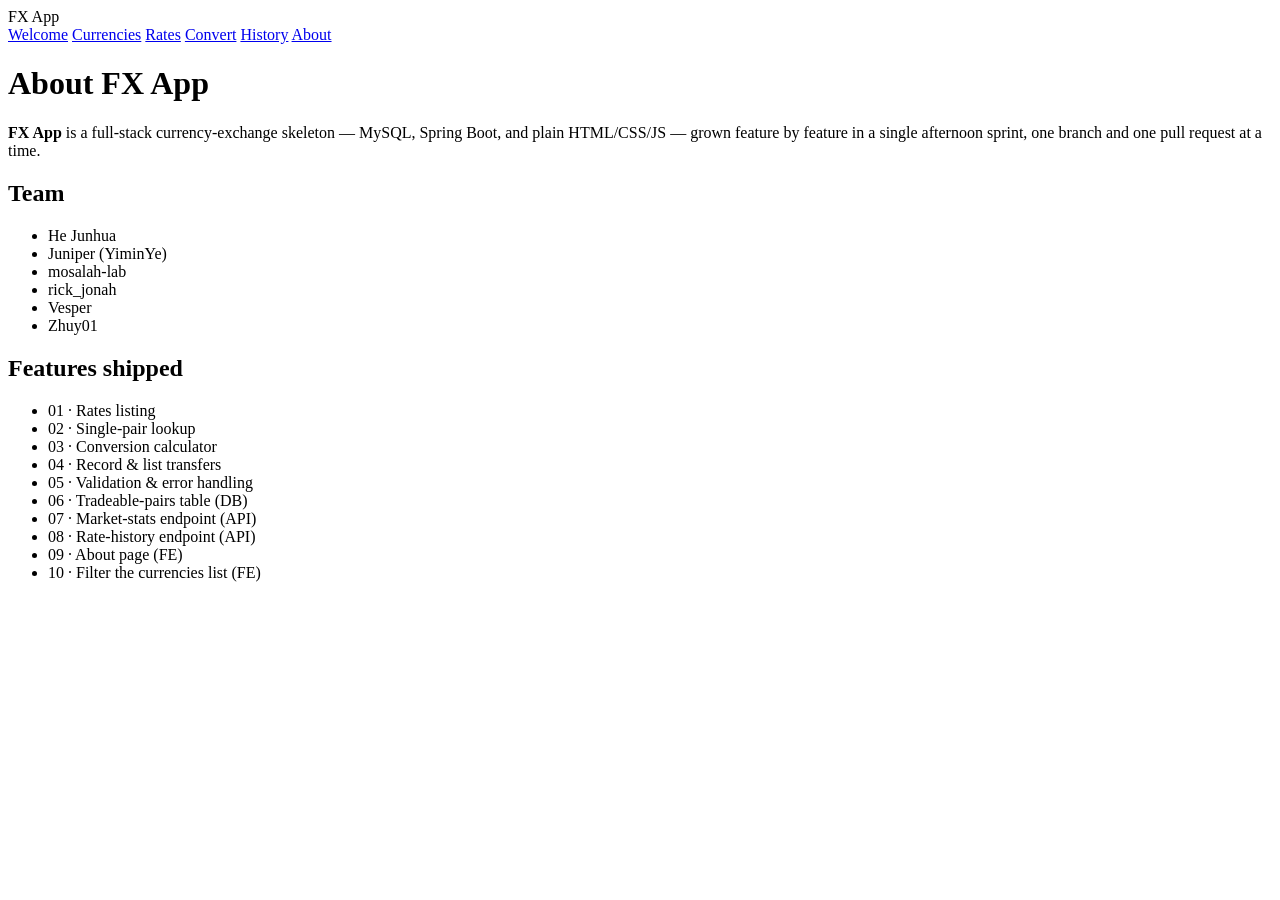
==== src/main/resources/static/about.html @ d7cc60c9 "feat(09): add About page and nav link (FE-only) - New static about.html with app name, description, " ====
<!DOCTYPE html>
<html lang="en">
<head>
  <meta charset="UTF-8">
  <meta name="viewport" content="width=device-width, initial-scale=1.0">
  <title>FX App — About</title>
  <link rel="stylesheet" href="/css/app.css">
</head>
<body>
  <header class="topbar">
    <span class="brand"><span class="fx">FX</span> App</span>
    <nav class="menu">
      <a href="/">Welcome</a>
      <a href="/currencies.html">Currencies</a>
      <a href="/rates.html">Rates</a>
      <a href="/convert.html">Convert</a>
      <a href="/history">History</a>
      <a href="/about.html" class="active">About</a>
    </nav>
  </header>

  <main>
    <h1>About FX App</h1>
    <p class="lede">
      <strong>FX App</strong> is a full-stack currency-exchange skeleton — MySQL, Spring Boot,
      and plain HTML/CSS/JS — grown feature by feature in a single afternoon sprint, one branch
      and one pull request at a time.
    </p>

    <div class="panel">
      <h2>Team</h2>
      <ul class="about-list">
        <li>He Junhua</li>
        <li>Juniper (YiminYe)</li>
        <li>mosalah-lab</li>
        <li>rick_jonah</li>
        <li>Vesper</li>
        <li>Zhuy01</li>
      </ul>
    </div>

    <div class="panel">
      <h2>Features shipped</h2>
      <ul class="about-list">
        <li>01 · Rates listing</li>
        <li>02 · Single-pair lookup</li>
        <li>03 · Conversion calculator</li>
        <li>04 · Record &amp; list transfers</li>
        <li>05 · Validation &amp; error handling</li>
        <li>06 · Tradeable-pairs table (DB)</li>
        <li>07 · Market-stats endpoint (API)</li>
        <li>08 · Rate-history endpoint (API)</li>
        <li>09 · About page (FE)</li>
        <li>10 · Filter the currencies list (FE)</li>
      </ul>
    </div>
  </main>
</body>
</html>
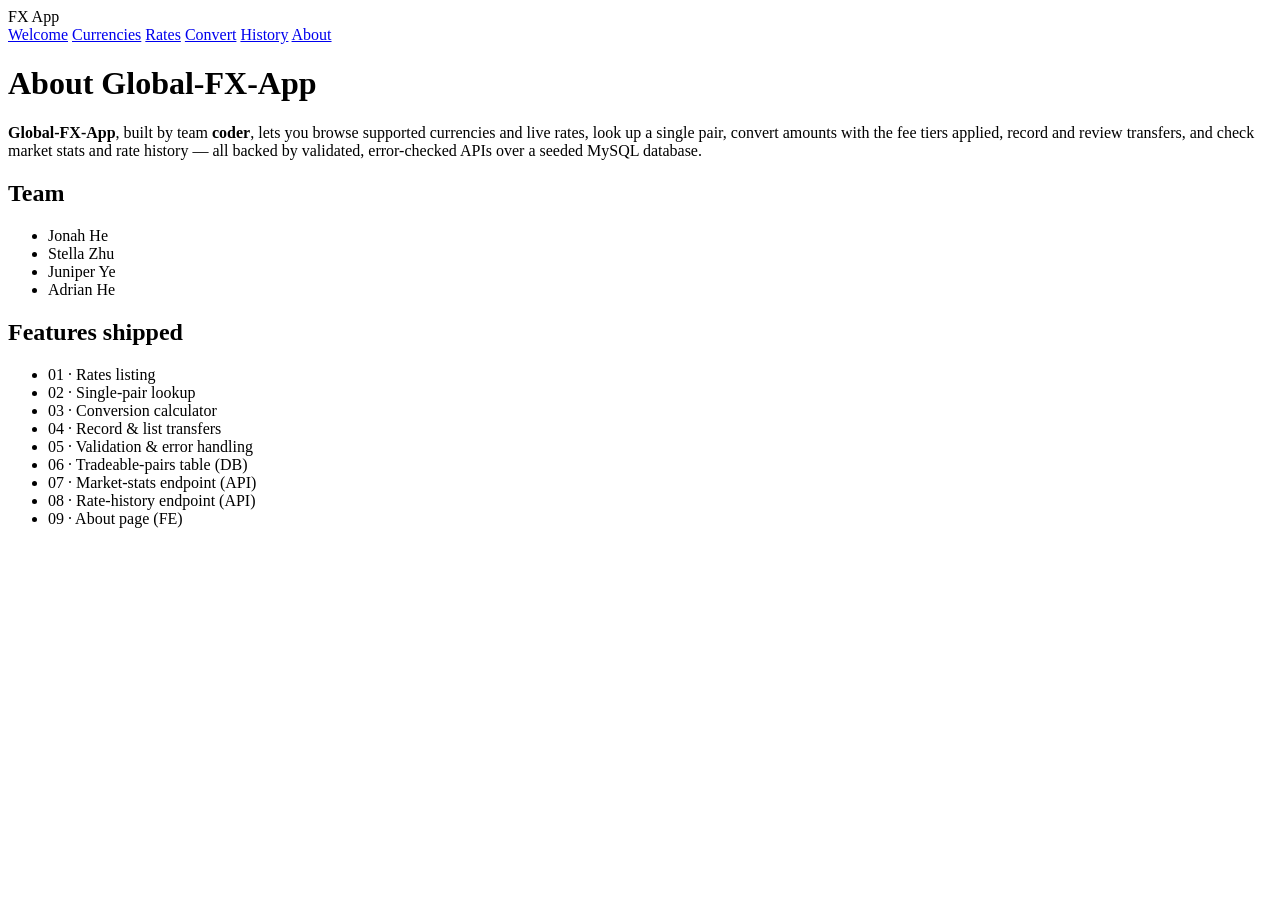
==== commit 00b42441: "feat(09): rename app to Global-FX-App, update team roster and summary - About page now names the app" ====
--- a/src/main/resources/static/about.html
+++ b/src/main/resources/static/about.html
@@ -3,7 +3,7 @@
 <head>
   <meta charset="UTF-8">
   <meta name="viewport" content="width=device-width, initial-scale=1.0">
-  <title>FX App — About</title>
+  <title>Global-FX-App — About</title>
   <link rel="stylesheet" href="/css/app.css">
 </head>
 <body>
@@ -20,22 +20,21 @@
   </header>
 
   <main>
-    <h1>About FX App</h1>
+    <h1>About Global-FX-App</h1>
     <p class="lede">
-      <strong>FX App</strong> is a full-stack currency-exchange skeleton — MySQL, Spring Boot,
-      and plain HTML/CSS/JS — grown feature by feature in a single afternoon sprint, one branch
-      and one pull request at a time.
+      <strong>Global-FX-App</strong>, built by team <strong>coder</strong>, lets you browse
+      supported currencies and live rates, look up a single pair, convert amounts with the fee
+      tiers applied, record and review transfers, and check market stats and rate history —
+      all backed by validated, error-checked APIs over a seeded MySQL database.
     </p>
 
     <div class="panel">
       <h2>Team</h2>
       <ul class="about-list">
-        <li>He Junhua</li>
-        <li>Juniper (YiminYe)</li>
-        <li>mosalah-lab</li>
-        <li>rick_jonah</li>
-        <li>Vesper</li>
-        <li>Zhuy01</li>
+        <li>Jonah He</li>
+        <li>Stella Zhu</li>
+        <li>Juniper Ye</li>
+        <li>Adrian He</li>
       </ul>
     </div>
 
@@ -51,7 +50,6 @@
         <li>07 · Market-stats endpoint (API)</li>
         <li>08 · Rate-history endpoint (API)</li>
         <li>09 · About page (FE)</li>
-        <li>10 · Filter the currencies list (FE)</li>
       </ul>
     </div>
   </main>
